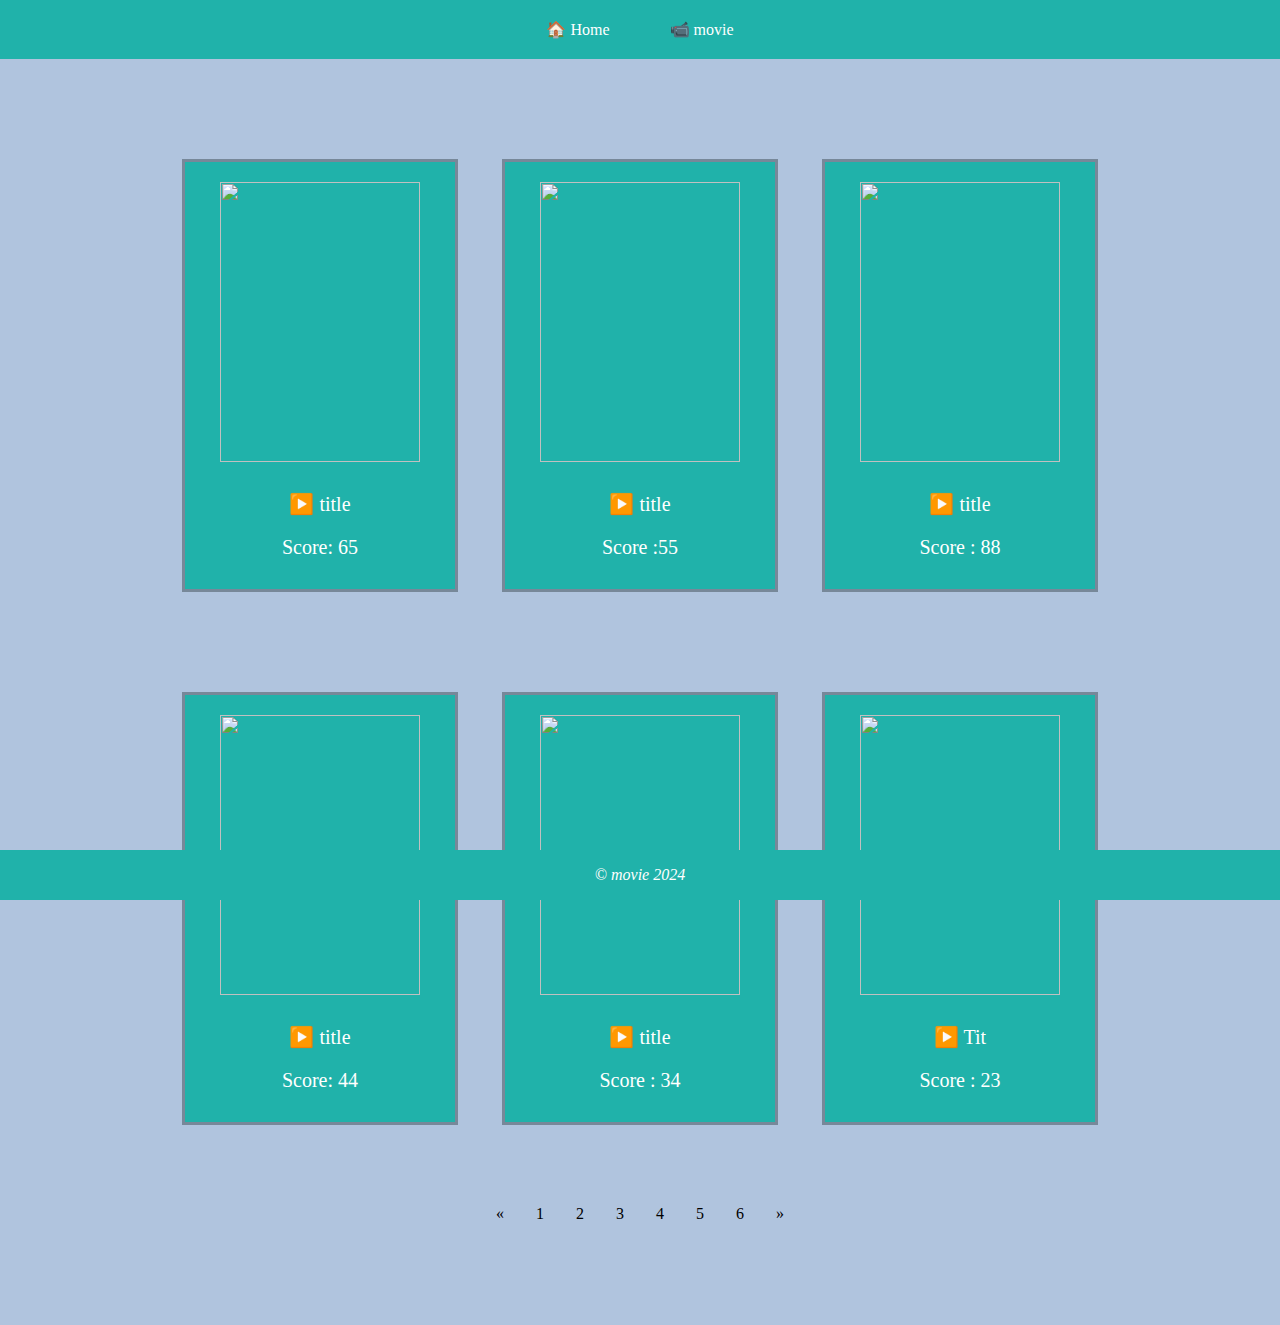
==== movie.html @ 22db4b64 "My web site" ====
<!DOCTYPE html>
<html lang="en">
<head>
    <meta charset="UTF-8">
    <meta name="viewport" content="width=device-width, initial-scale=1.0">
    <meta http-equiv="X-UA-Compatible" content="ie=edge">
    <title>movie</title>
    <link rel="stylesheet" href="style.css">
</head>
<body>
    <header>
        <nav>
            <ul>
                <li> <a href="index.html"> 🏠  Home</a></li>
               <li> <a href="movie.html"> 📹   movie</a></li>
            </ul> 
        </nav>
         </header>
         
        
         
        
         <a href="moviepage.html"> 
         <div class="M1" >
             <img src="img/8.jpg">
             <a href="moviepage.html"> <p> ▶️  title</p></a>
             <p class="score">   Score:  65</p>
         </div></div></a>
         
         <a href="moviepage.html"> <div class="M2" >
            <img src="img/4.jpg">
            <a href="moviepage.html"> <p>  ▶️ title</p></a>
            <p class="score">   Score :55</p>
        </div></a>
        <a href="moviepage.html"><div  class="M3">
            <img src="img/7.jpg">
            <a href="moviepage.html"> <p> ▶️ title</p></a>
            <p class="score">   Score : 88</p>
        </div></a>
        <br>
        <a href="moviepage.html"><div class="M4" >
            <img src="img/10.jpg">
            <a href="moviepage.html"> <p> ▶️  title</p></a>
            <p class="score">    Score: 44</p>
        </div></div></a>
        <a href="moviepage.html"><div class="M5" >
           <img src="img/3.jpg">
           <a href="moviepage.html"> <p> ▶️ title</p></a>
           <p class="score">     Score : 34</p>
        </div></a>
        <a href="moviepage.html">
        <div  class="M6">
           <img src="img/11.jpg">
           <a href="moviepage.html"> <p> ▶️ Tit</p></a>
           <p class="score">   Score : 23</p>
        </div></a>
        <br>
        <br>
        <br>
          <br>
          <br>
        
        <div class="pagination">
            <a href="moviepage.html">&laquo;</a>
            <a href="moviepage.html">1</a>
            <a href="moviepage.html" >2</a>
            <a href="moviepage.html">3</a>
            <a href="moviepage.html">4</a>
            <a href="moviepage.html">5</a>
            <a href="moviepage.html">6</a>
            <a href="moviepage.html">&raquo;</a>
          </div>
          <br>
          <br>
          <br>
        
          <br>
          <br>
          <br>
        
        <footer>
             <p class="p_footer"> &copy; movie 2024</p>
         </footer>
         
    
</body>
</html>
---- style.css ----
body{
    position: relative;
   text-align: center;
   
   background-color:lightsteelblue;
   color: white;
   margin: 0px;
   padding: 0px;
}
.main-pic{
    width: 400px;
}
header{
  
   background-color:lightseagreen;
   padding: 20px  0;}
 
/* .header_home{
    background-color:black

} */
ul, a{
   list-style-type: none;
   margin: 0px;
   padding: 0px;
   text-decoration: none;
}
nav ul{
   display: flex;
   justify-content: center;
}
nav ul li{
   margin: 0px 20px;
}
nav ul li a{
   color: white;
   font-size: 16px;
   padding: 5px 10px
   ;
   border-radius: 5px;
   transition: background-color 0.3;
}
nav ul li a:hover, nav ul li a:focus{
   background-color: firebrick;
}
nav ul li a:focus{
   background-color: blue;
}

  
   


footer{
  position: fixed;
  bottom: 0px;
  width: 100%;
  background-color: lightseagreen;  }
 .f{
font-style:italic;
font-family: serif;
margin: 0px;
padding: 16px;
} 
.Section_movie{ 
background-color: lightsalmon;
color: white;
height: 40px;
padding: 10px;
}
.main_pic{
width: 100%;
height: 500px;
margin: 0px;
}
ul, a{
margin: 0px;
padding: 0px;
}
a{
text-decoration: none;
}
.read{
color:black;
border-radius: 5px;
padding: 0px;;
font-family: serif;

}


.m{
color: black;
font-family: serif;

}
.m:hover{
color:brown
}
img{
height: 280px;
width: 200px;
margin: 10px;

}
.img1{
display: inline-block;


background-color: lightseagreen;
position: relative;
margin-top: 100px;
padding: 10px;
margin-right: 20px;
width: 250px;
}
.img1:hover{

animation: fadeInOut 3s ease-in-out infinite;
}
.img2{
display: inline-block;

background-color: lightseagreen;
position: relative;
padding: 10px;
margin-left: 20px;
width: 250px;
}
.img2:hover{

animation: fadeInOut 3s ease-in-out infinite;
}
.img3{
display: inline-block;

background-color:lightseagreen;

position: relative;
padding: 10px;
margin-left: 40px;
margin-bottom: 100px;
width: 250px;

}
.img3:hover{

animation: fadeInOut 3s ease-in-out infinite;
}
.img1{
border-style: solid;
   border-color:lightslategrey;
}
.img2{
border-style: solid;
   border-color:lightslategrey;
}
.img3{
border-style: solid;
   border-color: lightslategrey;
}
.p_movie{
color:white;
font-size: 18px;
font-family: serif;
padding-bottom: 20px;

}
p{
font-size: 20px;
color: black;
font-family: cursive;
}

@keyframes fadeInOut{
0%{
opacity: 0;

}
50%{
opacity: 1;
}
100%{
opacity: 0;
}
}
/* movie*...................................................................................*/

.pagination {
display: inline-block;
}

.pagination a {
color: black;
float: left;
padding: 8px 16px;
text-decoration: none;
}
.pagination a:hover{
    color:black
}


.pagination a:hover:not(.active) {
background-color:lightseagreen;
border-radius: 5px;
}

.p_footer{
font-size: 16px;
font-style:italic;
color:white;
font-family: serif;
margin: 0px;
padding: 16px;
}
img{
height: 280px;
width: 200px;
}


@keyframes fade-inout{
0%{
    opacity: 1;
    
        }
        100%{
            opacity: 0;
           
        }
}
.M1:hover{

animation: fadeInOut 3s ease-in-out infinite;
}
.M2:hover{

animation: fadeInOut 3s ease-in-out infinite;
}
.M3:hover{

animation: fadeInOut 3s ease-in-out infinite;
}
.M4:hover{

animation: fadeInOut 3s ease-in-out infinite;
}
.M5:hover{

animation: fadeInOut 3s ease-in-out infinite;
}
.M6:hover{

 animation: fadeInOut 3s ease-in-out infinite;
}
.M1{
display: inline-block;

background-color: lightseagreen;
position: relative;
margin-top: 100px;
padding: 10px;
margin-right: 20px;
width: 250px;

}

.M2{
display: inline-block;
background-color: lightseagreen;
position: relative;
padding: 10px;
margin-left: 20px;
width: 250px;}
.M1{
    border-style: solid;
    border-color: lightslategrey;
}
.M2{
    border-style: solid;
    border-color: lightslategrey;
}
.M3{
    border-style: solid;
    border-color: lightslategrey;
}
.M4{
    border-style: solid;
    border-color: lightslategrey;
}
.M5{
    border-style: solid;
    border-color: lightslategrey;
}
.M6{
    border-style: solid;
    border-color: lightslategrey;
}

.M3{
display: inline-block;
background-color: lightseagreen;
position: relative;
padding: 10px;
margin-left: 40px;
width: 250px;

}
.M4{

margin-top: 100px;
display: inline-block;
background-color:lightseagreen;
position: relative;
padding: 10px;
margin-right: 20px;
width: 250px;



}
.M5{
display: inline-block;
background-color:lightseagreen;
position: relative;
padding: 10px;
margin-left: 20px;
width: 250px;
}
.M6{
display: inline-block;
background-color: lightseagreen;
position: relative;
padding: 10px;
margin-left: 40px;

width: 250px;}
p{
    color:white;
    font-family: cursive;
    font-size: 20px;
}
.score{
    color: white;
}

@keyframes fadeInOut{
0%{
opacity: 0;

}
50%{
opacity: 1;
}
100%{
opacity: 0;
}
}
/*  movie pages .................................*/
.video{
       
    margin: auto;
    margin-top: 100px;
    margin-bottom: 100px;
    width: 400px;
background-color:darkgrey;
height: 500px;
border-style: solid;
border-color: white;
   
}

.p_moviepage{
    color: black;
    padding: 20px;
    font-size: 16px;
    text-align: left;
}

/* body{
    background-color: black;
    margin: 0px;
} */
.pic{
    width: 400px;
    height: 200px;
    -webkit-user-select: none;
    margin: auto;
    cursor: zoom-in;
}
.play_button{
    padding: 10px;
    /* margin: 10px; */
    width: 60px;
   background-color: brown;
   float: left;
}
h2{
    font-family: serif;
    font-size: 20px;
    color:black;
    
}
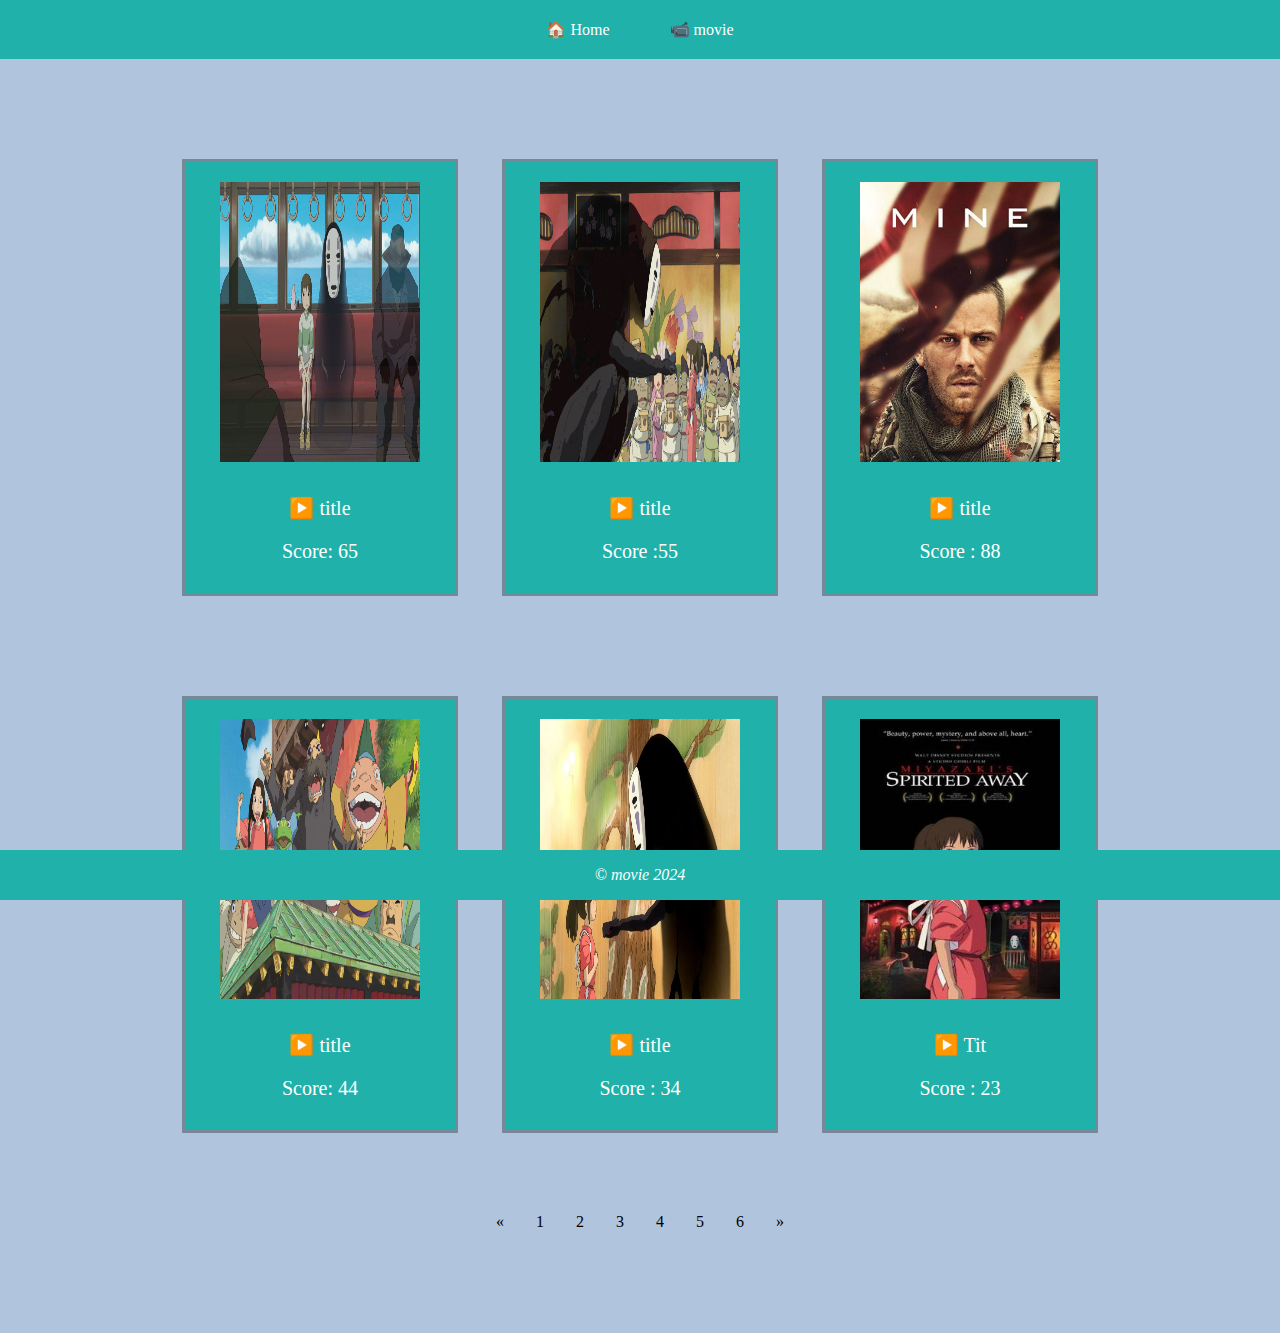
==== commit 57c4da4a: "Update movie.html" ====
--- a/movie.html
+++ b/movie.html
@@ -22,35 +22,35 @@
         
          <a href="moviepage.html"> 
          <div class="M1" >
-             <img src="img/8.jpg">
+             <img src="8.jpg">
              <a href="moviepage.html"> <p> ▶️  title</p></a>
              <p class="score">   Score:  65</p>
          </div></div></a>
          
          <a href="moviepage.html"> <div class="M2" >
-            <img src="img/4.jpg">
+            <img src="4.jpg">
             <a href="moviepage.html"> <p>  ▶️ title</p></a>
             <p class="score">   Score :55</p>
         </div></a>
         <a href="moviepage.html"><div  class="M3">
-            <img src="img/7.jpg">
+            <img src="7.jpg">
             <a href="moviepage.html"> <p> ▶️ title</p></a>
             <p class="score">   Score : 88</p>
         </div></a>
         <br>
         <a href="moviepage.html"><div class="M4" >
-            <img src="img/10.jpg">
+            <img src="10.jpg">
             <a href="moviepage.html"> <p> ▶️  title</p></a>
             <p class="score">    Score: 44</p>
         </div></div></a>
         <a href="moviepage.html"><div class="M5" >
-           <img src="img/3.jpg">
+           <img src="3.jpg">
            <a href="moviepage.html"> <p> ▶️ title</p></a>
            <p class="score">     Score : 34</p>
         </div></a>
         <a href="moviepage.html">
         <div  class="M6">
-           <img src="img/11.jpg">
+           <img src="11.jpg">
            <a href="moviepage.html"> <p> ▶️ Tit</p></a>
            <p class="score">   Score : 23</p>
         </div></a>
@@ -84,4 +84,4 @@
          
     
 </body>
-</html>+</html>
